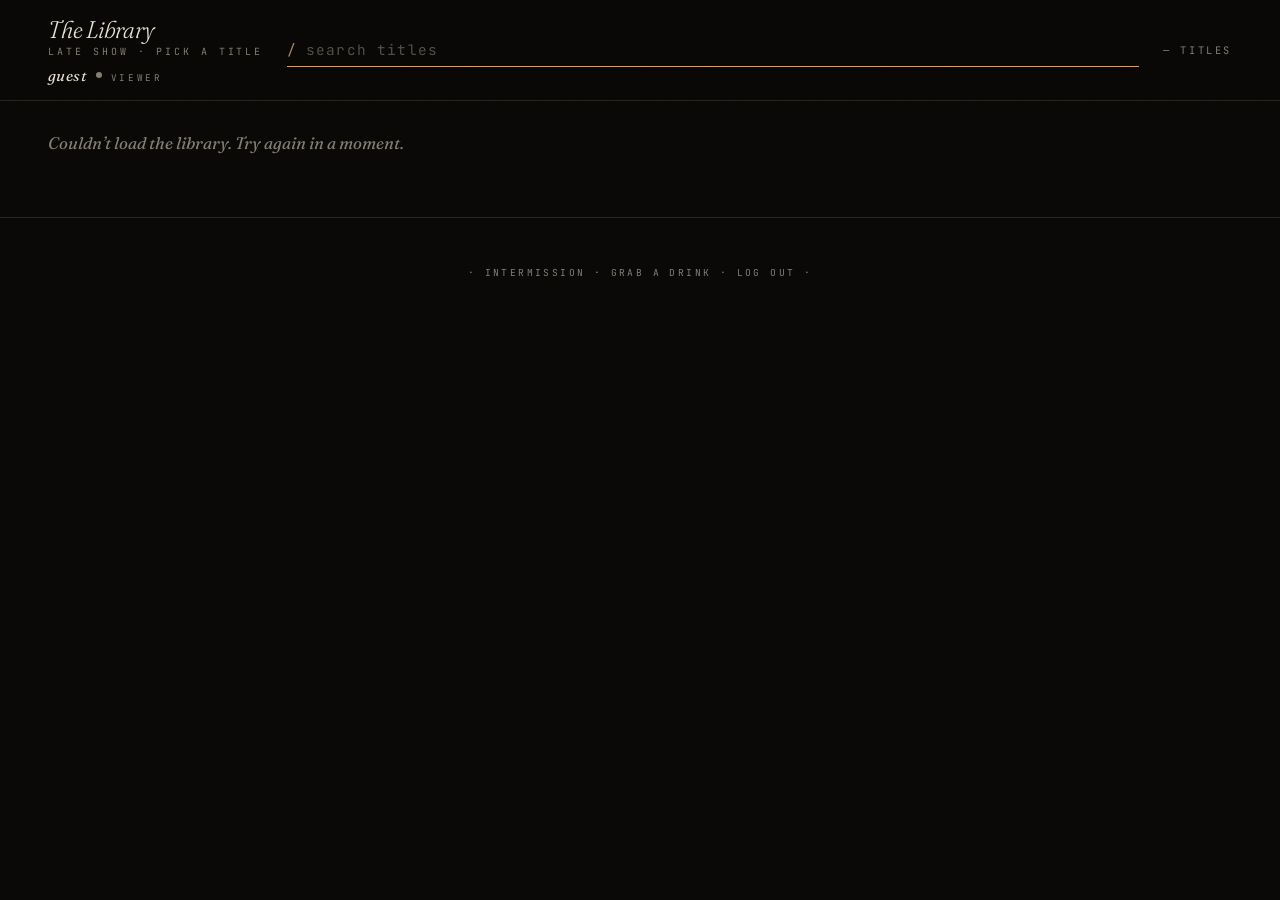
==== web/index.html @ 5fa208aa "library: identity strip — show 'name · role' in the header Renders a small line under the 'Late Show" ====
<!doctype html>
<html lang="en">
<head>
<meta charset="utf-8">
<meta name="viewport" content="width=device-width, initial-scale=1">
<title>The Library · Late Show</title>
<link rel="preconnect" href="https://fonts.googleapis.com">
<link rel="preconnect" href="https://fonts.gstatic.com" crossorigin>
<link href="https://fonts.googleapis.com/css2?family=Fraunces:ital,opsz,wght,SOFT@0,9..144,300..700,0..100;1,9..144,300..700,0..100&family=JetBrains+Mono:wght@300;400;500&display=swap" rel="stylesheet">
<style>
  :root {
    color-scheme: dark;
    --ink:        #0a0908;
    --ink-2:      #13110f;
    --paper:      #e8e2d4;
    --paper-mute: #8a8478;
    --rule:       #2a2620;
    --rule-hi:    #3a342c;
    --ember:      #d4a574;
    --ember-hi:   #f0c089;
    --serif: "Fraunces", "Times New Roman", Georgia, serif;
    --mono:  "JetBrains Mono", ui-monospace, "SF Mono", Menlo, monospace;
  }
  * { box-sizing: border-box; }
  html, body { margin: 0; background: var(--ink); color: var(--paper); }
  body { font-family: var(--serif); min-height: 100vh; }

  /* film grain */
  body::after {
    content: '';
    position: fixed; inset: 0; pointer-events: none; z-index: 1000;
    background-image: url("data:image/svg+xml;utf8,<svg xmlns='http://www.w3.org/2000/svg' width='240' height='240'><filter id='n'><feTurbulence type='fractalNoise' baseFrequency='0.9' numOctaves='2' stitchTiles='stitch'/><feColorMatrix values='0 0 0 0 0  0 0 0 0 0  0 0 0 0 0  0 0 0 0.5 0'/></filter><rect width='100%' height='100%' filter='url(%23n)'/></svg>");
    opacity: .18;
    mix-blend-mode: overlay;
  }

  header {
    position: sticky; top: 0; z-index: 50;
    background: rgba(10, 9, 8, .92);
    backdrop-filter: blur(8px);
    border-bottom: 1px solid var(--rule);
    padding: 1.1rem clamp(1.25rem, 4vw, 3rem);
    display: grid;
    grid-template-columns: auto 1fr auto;
    gap: 1.5rem;
    align-items: center;
  }
  .brand {
    display: flex; flex-direction: column; line-height: 1;
  }
  .brand .one {
    font-family: var(--serif);
    font-style: italic;
    font-weight: 300;
    font-size: 1.5rem;
    letter-spacing: -.01em;
    font-variation-settings: "opsz" 72, "SOFT" 50;
  }
  .brand .two {
    font-family: var(--mono);
    font-size: .62rem;
    letter-spacing: .3em;
    text-transform: uppercase;
    color: var(--paper-mute);
    margin-top: .35rem;
  }
  /* Identity strip under the brand: "name · ROLE". Role dot is ember
     for host, muted for viewer; name borrows the cinematic serif so
     it reads as the actual person, not a tag. */
  .brand .who {
    display: inline-flex;
    align-items: baseline;
    gap: .55rem;
    margin-top: .65rem;
    font-family: var(--mono);
    font-size: .58rem;
    letter-spacing: .28em;
    text-transform: uppercase;
    color: var(--paper-mute);
  }
  .brand .who .nm {
    font-family: var(--serif);
    font-style: italic;
    font-size: .95rem;
    letter-spacing: .03em;
    text-transform: none;
    color: var(--paper);
  }
  .brand .who .dot {
    width: 6px; height: 6px;
    border-radius: 50%;
    background: var(--paper-mute);
    display: inline-block;
    align-self: center;
  }
  .brand .who.host .dot { background: var(--ember); box-shadow: 0 0 8px rgba(212,165,116,.6); }
  .brand .who.host .role { color: var(--ember); }

  .search-wrap {
    display: flex;
    align-items: baseline;
    gap: .6rem;
    border-bottom: 1px solid var(--rule);
    padding: .4rem 0;
    transition: border-color .25s ease;
  }
  .search-wrap:focus-within { border-bottom-color: var(--ember); }
  .search-wrap::before {
    content: '/';
    font-family: var(--mono);
    color: var(--ember);
    font-size: .9rem;
    opacity: .85;
  }
  #search {
    flex: 1;
    background: transparent;
    border: 0;
    outline: 0;
    color: var(--paper);
    font-family: var(--mono);
    font-size: .9rem;
    letter-spacing: .04em;
    padding: 0;
    caret-color: var(--ember);
  }
  #search::placeholder {
    color: var(--paper-mute);
    text-transform: lowercase;
    letter-spacing: .08em;
    opacity: .6;
  }

  .count {
    font-family: var(--mono);
    font-size: .65rem;
    letter-spacing: .25em;
    text-transform: uppercase;
    color: var(--paper-mute);
    white-space: nowrap;
  }

  #status {
    padding: 2rem clamp(1.25rem, 4vw, 3rem);
    color: var(--paper-mute);
    font-style: italic;
    font-size: 1.05rem;
  }

  .letter-group {
    padding: 1.5rem clamp(1.25rem, 4vw, 3rem) 1rem;
    display: grid;
    grid-template-columns: 6rem 1fr;
    gap: clamp(1rem, 3vw, 2.5rem);
    align-items: start;
    border-top: 1px solid var(--rule);
  }
  .letter-group:first-of-type { border-top: 0; }

  .letter-mark {
    position: sticky;
    top: 6rem;
    align-self: start;
    display: flex;
    flex-direction: column;
    align-items: flex-end;
    gap: .4rem;
    padding-top: .35rem;
  }
  .letter-mark .glyph {
    font-family: var(--serif);
    font-style: italic;
    font-weight: 300;
    font-size: clamp(3.5rem, 8vw, 5.5rem);
    line-height: .85;
    color: var(--paper);
    font-variation-settings: "opsz" 144, "SOFT" 80;
  }
  .letter-mark .meta {
    font-family: var(--mono);
    font-size: .6rem;
    letter-spacing: .25em;
    text-transform: uppercase;
    color: var(--paper-mute);
  }

  ul.films {
    list-style: none;
    margin: 0;
    padding: 0;
    display: grid;
    grid-template-columns: repeat(auto-fill, minmax(280px, 1fr));
    gap: 0 2rem;
    border-top: 1px solid var(--rule);
  }
  ul.films li { border-bottom: 1px solid var(--rule); }

  ul.films button {
    width: 100%;
    text-align: left;
    background: transparent;
    border: 0;
    color: var(--paper);
    cursor: pointer;
    padding: 1rem .25rem 1rem 1rem;
    display: flex;
    align-items: baseline;
    justify-content: space-between;
    gap: 1rem;
    font-family: var(--serif);
    font-size: 1.02rem;
    font-weight: 400;
    line-height: 1.25;
    letter-spacing: .005em;
    position: relative;
    transition: color .2s ease, padding-left .25s cubic-bezier(.2,.7,.2,1);
  }
  ul.films button::before {
    content: '';
    position: absolute;
    left: 0; top: 1.15rem; bottom: 1.15rem;
    width: 2px;
    background: var(--ember);
    transform: scaleY(0);
    transform-origin: top;
    transition: transform .3s cubic-bezier(.2,.7,.2,1);
  }
  ul.films button:hover,
  ul.films button:focus-visible {
    color: var(--ember-hi);
    padding-left: 1.4rem;
    outline: none;
  }
  ul.films button:hover::before,
  ul.films button:focus-visible::before {
    transform: scaleY(1);
  }
  ul.films button:disabled {
    color: var(--paper-mute);
    cursor: progress;
    font-style: italic;
  }
  ul.films .title { flex: 1; }
  ul.films .year {
    font-family: var(--mono);
    font-size: .7rem;
    letter-spacing: .12em;
    color: var(--paper-mute);
    flex-shrink: 0;
    padding-top: .15rem;
  }

  .empty {
    padding: 3rem clamp(1.25rem, 4vw, 3rem);
    font-style: italic;
    color: var(--paper-mute);
    font-size: 1.1rem;
    text-align: center;
  }

  footer {
    padding: 3rem clamp(1.25rem, 4vw, 3rem) 4rem;
    color: var(--paper-mute);
    font-family: var(--mono);
    font-size: .6rem;
    letter-spacing: .25em;
    text-transform: uppercase;
    text-align: center;
    border-top: 1px solid var(--rule);
    margin-top: 2rem;
  }
  footer a { color: var(--paper-mute); text-decoration: none; transition: color .2s ease; }
  footer a:hover { color: var(--ember); }


  /* staggered reveal on initial paint */
  .letter-group {
    opacity: 0; transform: translateY(8px);
    animation: rise .7s cubic-bezier(.2,.7,.2,1) forwards;
  }
  @keyframes rise { to { opacity: 1; transform: none; } }

  /* Guest-mode banner shown to non-host viewers. The library still
     renders below it, but the click handlers no-op and we encourage
     the viewer to head to /watch and wait for the host. */
  #guest {
    display: none;
    padding: 1.5rem clamp(1.25rem, 4vw, 3rem) 0;
  }
  #guest.show { display: block; }
  #guest .card {
    border: 1px solid var(--rule);
    border-radius: 6px;
    padding: 1.4rem 1.6rem;
    background: rgba(212, 165, 116, .05);
    display: flex;
    align-items: center;
    gap: 1.5rem;
    flex-wrap: wrap;
  }
  #guest .label {
    font-family: var(--mono);
    font-size: .65rem;
    letter-spacing: .3em;
    text-transform: uppercase;
    color: var(--ember);
  }
  #guest .body {
    font-family: var(--serif);
    font-style: italic;
    font-weight: 300;
    font-size: 1.05rem;
    color: var(--paper);
    flex: 1;
    min-width: 12rem;
  }
  #guest a.join {
    font-family: var(--serif);
    font-style: italic;
    font-size: 1rem;
    color: var(--paper);
    text-decoration: none;
    border-bottom: 1px solid var(--ember);
    padding-bottom: 2px;
    transition: color .2s ease;
  }
  #guest a.join:hover { color: var(--ember-hi); }

  body.guest ul.films button { cursor: not-allowed; }
  body.guest ul.films button:hover {
    color: var(--paper-mute);
    padding-left: 1rem;
  }
  body.guest ul.films button:hover::before { transform: scaleY(0); }

  /* Resume / Start over modal — editorial-cinema palette, layered
     backdrop blur, ember-accented primary button. */
  #resume-overlay {
    position: fixed; inset: 0;
    display: flex; align-items: center; justify-content: center;
    background: rgba(5, 4, 3, .72);
    backdrop-filter: blur(6px);
    z-index: 100;
    opacity: 1;
    transition: opacity .25s ease;
  }
  #resume-overlay.hidden { opacity: 0; pointer-events: none; }
  #resume-card {
    background: var(--ink-2);
    border: 1px solid var(--rule);
    border-radius: 4px;
    padding: 2.2rem 2.4rem 1.6rem;
    max-width: 28rem;
    width: calc(100% - 2rem);
    text-align: center;
    box-shadow: 0 24px 80px rgba(0,0,0,.5);
    font-family: var(--sans, system-ui);
  }
  #resume-eyebrow {
    font-family: var(--mono, ui-monospace, monospace);
    font-size: .65rem;
    letter-spacing: .25em;
    text-transform: uppercase;
    color: var(--ember);
    margin-bottom: .9rem;
  }
  #resume-title {
    font-family: var(--serif, Georgia, serif);
    font-style: italic;
    font-weight: 300;
    font-size: clamp(1.3rem, 3vw, 1.7rem);
    color: var(--paper);
    margin-bottom: .4rem;
  }
  #resume-subtitle {
    font-size: .9rem;
    color: var(--paper-mute);
    margin-bottom: 1.6rem;
  }
  #resume-subtitle .movie-title { color: var(--paper); }
  #resume-subtitle .at-time     { color: var(--ember); font-variant-numeric: tabular-nums; }
  #resume-buttons {
    display: flex; gap: .75rem;
    justify-content: center;
    margin-bottom: 1rem;
  }
  #resume-buttons button {
    font-family: inherit;
    font-size: .85rem;
    padding: .65rem 1.4rem;
    border-radius: 3px;
    border: 1px solid var(--rule-hi);
    background: transparent;
    color: var(--paper);
    cursor: pointer;
    transition: background .2s ease, border-color .2s ease, color .2s ease;
  }
  #resume-buttons button:hover {
    background: rgba(212, 165, 116, .08);
    border-color: var(--ember);
  }
  #resume-buttons .primary {
    background: var(--ember);
    color: var(--ink-2);
    border-color: var(--ember);
    font-weight: 500;
  }
  #resume-buttons .primary:hover {
    background: var(--ember-hi);
    border-color: var(--ember-hi);
  }
  #resume-cancel {
    font-family: var(--mono, ui-monospace, monospace);
    font-size: .65rem;
    letter-spacing: .2em;
    text-transform: uppercase;
    background: none;
    border: none;
    color: var(--paper-mute);
    cursor: pointer;
    padding: .35rem .8rem;
  }
  #resume-cancel:hover { color: var(--paper); }
</style>
</head>
<body>
<header>
  <div class="brand">
    <span class="one">The Library</span>
    <span class="two">Late Show · Pick a Title</span>
    <span class="who" id="who" hidden></span>
  </div>
  <label class="search-wrap">
    <input id="search" type="search" placeholder="search titles" autofocus autocomplete="off" spellcheck="false">
  </label>
  <span id="count" class="count">— titles</span>
</header>

<div id="guest">
  <div class="card">
    <span class="label">Guest</span>
    <span class="body">
      Only the host can pick what we watch.
      Stay here and you'll see the library, but join the room to be
      ready when the movie starts.
    </span>
    <a class="join" href="/watch">take your seat →</a>
  </div>
</div>
<div id="status">Loading the library…</div>
<div id="groups"></div>
<footer>· intermission · grab a drink · <a href="/logout">log out</a> ·</footer>

<!-- Resume / Start over dialog. Hidden by default; opened when the
     user clicks a movie that's already the active session and has a
     non-trivial position to resume from. -->
<div id="resume-overlay" class="hidden" role="dialog" aria-modal="true" aria-labelledby="resume-title">
  <div id="resume-card">
    <div id="resume-eyebrow">already in progress</div>
    <div id="resume-title">Pick up where you left off?</div>
    <div id="resume-subtitle"></div>
    <div id="resume-buttons">
      <button id="resume-go"     class="primary">Resume</button>
      <button id="resume-restart">Start over</button>
    </div>
    <button id="resume-cancel" aria-label="Close">cancel</button>
  </div>
</div>

<script>
// When the user navigates back from /watch via the browser's back
// button, Chrome / Safari restore this page from the bfcache with the
// previously-clicked movie button still stuck in its disabled
// "cueing the projector…" state. Forcing a reload on a persisted
// pageshow rebuilds the DOM from a clean fetch so buttons reset.
window.addEventListener('pageshow', (e) => {
  if (e.persisted) location.reload();
});

const statusEl = document.getElementById('status');
const groupsEl = document.getElementById('groups');
const searchEl = document.getElementById('search');
const countEl  = document.getElementById('count');

let allMovies = [];

// "The Matrix" → "Matrix" so it groups under M, not T.
function sortKey(title) {
  return title.replace(/^(the|a|an)\s+/i, '').toLocaleLowerCase();
}
function bucketFor(title) {
  const c = sortKey(title).charAt(0).toUpperCase();
  return /[A-Z]/.test(c) ? c : '#';
}

function escapeHTML(s) {
  return s.replace(/[&<>"']/g, c => ({
    '&':'&amp;','<':'&lt;','>':'&gt;','"':'&quot;',"'":'&#39;',
  })[c]);
}

let isHost = true; // optimistic until /api/whoami answers

// Time formatter used in the resume modal subtitle. Hours-aware but
// drops the leading 0:00:0X for sub-hour positions to match the
// scrub-bar formatting on /watch.
function fmtTime(sec) {
  sec = Math.max(0, Math.floor(sec));
  const h = Math.floor(sec / 3600);
  const m = Math.floor((sec % 3600) / 60);
  const s = sec % 60;
  const pad = n => String(n).padStart(2, '0');
  return h > 0 ? h + ':' + pad(m) + ':' + pad(s) : m + ':' + pad(s);
}

// Send a load command and navigate to /watch on success. Shared by
// both the direct-click path and the "Start over" branch of the
// resume modal. `b` is the originating button so we can flash a retry
// state if /control errors out.
async function sendLoad(b, m, opts) {
  b.disabled = true;
  b.querySelector('.title').textContent = 'cueing the projector…';
  try {
    const body = { action: 'load', ratingKey: m.ratingKey };
    if (opts && opts.restart) body.restart = true;
    const r = await fetch('/control', {
      method: 'POST',
      headers: {'Content-Type': 'application/json'},
      body: JSON.stringify(body),
    });
    if (!r.ok) throw new Error(await r.text());
    location.href = '/watch';
  } catch (e) {
    b.disabled = false;
    b.querySelector('.title').textContent = m.title + ' · retry';
    console.error(e);
  }
}

// Resume / Start over modal wiring. Reused across all film buttons —
// we just stash the originating button + movie on the modal element
// and read them back when one of the actions fires.
const resumeOverlay   = document.getElementById('resume-overlay');
const resumeSubtitle  = document.getElementById('resume-subtitle');
const resumeGoBtn     = document.getElementById('resume-go');
const resumeRestartBtn = document.getElementById('resume-restart');
const resumeCancelBtn = document.getElementById('resume-cancel');
let resumeCtx = null; // { button, movie, positionSec }

function openResumeModal(ctx) {
  resumeCtx = ctx;
  resumeSubtitle.innerHTML =
    '<span class="movie-title">' + escapeHTML(ctx.movie.title) + '</span>' +
    ' paused at <span class="at-time">' + fmtTime(ctx.positionSec) + '</span>';
  resumeOverlay.classList.remove('hidden');
  // Defer focus so the click that opened the modal doesn't immediately
  // trigger Resume via the synthetic activation on the focused button.
  setTimeout(() => resumeGoBtn.focus(), 0);
}
function closeResumeModal() {
  resumeOverlay.classList.add('hidden');
  resumeCtx = null;
}
resumeGoBtn.onclick = () => {
  if (!resumeCtx) return;
  // No /control needed — the session is already alive. Just hop to
  // /watch and the player picks up the host's position over SSE.
  location.href = '/watch';
};
resumeRestartBtn.onclick = () => {
  if (!resumeCtx) return;
  const { button, movie } = resumeCtx;
  closeResumeModal();
  sendLoad(button, movie, { restart: true });
};
resumeCancelBtn.onclick = () => {
  if (resumeCtx && resumeCtx.button) {
    resumeCtx.button.disabled = false;
    resumeCtx.button.querySelector('.title').textContent = resumeCtx.movie.title;
  }
  closeResumeModal();
};
window.addEventListener('keydown', (e) => {
  if (e.key === 'Escape' && !resumeOverlay.classList.contains('hidden')) {
    resumeCancelBtn.click();
  }
});

function makeButton(m) {
  const b = document.createElement('button');
  b.type = 'button';
  b.innerHTML =
    '<span class="title">' + escapeHTML(m.title) + '</span>' +
    (m.year ? '<span class="year">' + m.year + '</span>' : '');
  b.onclick = async () => {
    if (!isHost) return; // viewer: no-op
    // Probe current state first so we can offer Resume/Start-over
    // when the user clicks a movie that's already loaded. Probe
    // failure is non-fatal — fall through to a normal load.
    try {
      const r = await fetch('/api/state', { cache: 'no-store' });
      if (r.ok) {
        const st = await r.json();
        if (st.ratingKey === m.ratingKey && st.positionSec > 1) {
          openResumeModal({ button: b, movie: m, positionSec: st.positionSec });
          return;
        }
      }
    } catch (_) { /* ignore — proceed with normal load */ }
    sendLoad(b, m);
  };
  return b;
}

function render(movies) {
  groupsEl.innerHTML = '';
  if (movies.length === 0) {
    groupsEl.innerHTML = '<div class="empty">Nothing matches that search.</div>';
    return;
  }

  const byLetter = new Map();
  for (const m of movies) {
    const k = bucketFor(m.title);
    if (!byLetter.has(k)) byLetter.set(k, []);
    byLetter.get(k).push(m);
  }

  const letters = [...byLetter.keys()].sort((a, b) => {
    if (a === '#') return 1;
    if (b === '#') return -1;
    return a.localeCompare(b);
  });

  letters.forEach((letter, idx) => {
    const films = byLetter.get(letter);
    const section = document.createElement('section');
    section.className = 'letter-group';
    section.style.animationDelay = Math.min(idx * 40, 600) + 'ms';

    const mark = document.createElement('div');
    mark.className = 'letter-mark';
    mark.innerHTML =
      '<span class="glyph">' + letter + '</span>' +
      '<span class="meta">' + films.length + ' title' + (films.length === 1 ? '' : 's') + '</span>';
    section.appendChild(mark);

    const ul = document.createElement('ul');
    ul.className = 'films';
    for (const m of films) {
      const li = document.createElement('li');
      li.appendChild(makeButton(m));
      ul.appendChild(li);
    }
    section.appendChild(ul);
    groupsEl.appendChild(section);
  });
}

function applyFilter() {
  const t0 = performance.now();
  const q = searchEl.value.trim().toLocaleLowerCase();
  const list = q
    ? allMovies.filter(m => m.title.toLocaleLowerCase().includes(q))
    : allMovies;
  render(list);
  countEl.textContent = list.length + ' / ' + allMovies.length + ' titles';
  console.log('search filter+render:', (performance.now() - t0).toFixed(1), 'ms',
              '·', list.length, 'of', allMovies.length);
}

async function load() {
  try {
    const r = await fetch('/api/movies');
    if (!r.ok) throw new Error(await r.text());
    allMovies = await r.json();
    allMovies.sort((a, b) => sortKey(a.title).localeCompare(sortKey(b.title)));
    statusEl.remove();
    countEl.textContent = allMovies.length + ' titles';
    render(allMovies);
  } catch (e) {
    statusEl.textContent = 'Couldn’t load the library. Try again in a moment.';
    console.error(e);
  }
}

// Pull the display name from the wp_name cookie set at login. JS-
// readable on purpose so the library can render "you" alongside the
// role chip without a round-trip.
function readNameCookie() {
  const match = document.cookie.match(/(?:^|;\s*)wp_name=([^;]+)/);
  if (!match) return '';
  try { return decodeURIComponent(match[1]); } catch { return match[1]; }
}

function renderWho(role) {
  const el = document.getElementById('who');
  const name = readNameCookie() || 'guest';
  el.classList.toggle('host', role === 'host');
  el.innerHTML =
    '<span class="nm">' + name.replace(/[&<>]/g, c => ({'&':'&amp;','<':'&lt;','>':'&gt;'}[c])) + '</span>' +
    '<span class="dot"></span>' +
    '<span class="role">' + role + '</span>';
  el.hidden = false;
}

async function loadWhoami() {
  try {
    const r = await fetch('/api/whoami');
    if (!r.ok) { renderWho('viewer'); return; }
    const d = await r.json();
    isHost = d.role === 'host';
    renderWho(d.role);
    if (!isHost) {
      document.body.classList.add('guest');
      document.getElementById('guest').classList.add('show');
    }
  } catch (_) { renderWho('viewer'); }
}

searchEl.addEventListener('input', applyFilter);
loadWhoami();
load();
</script>
</body>
</html>
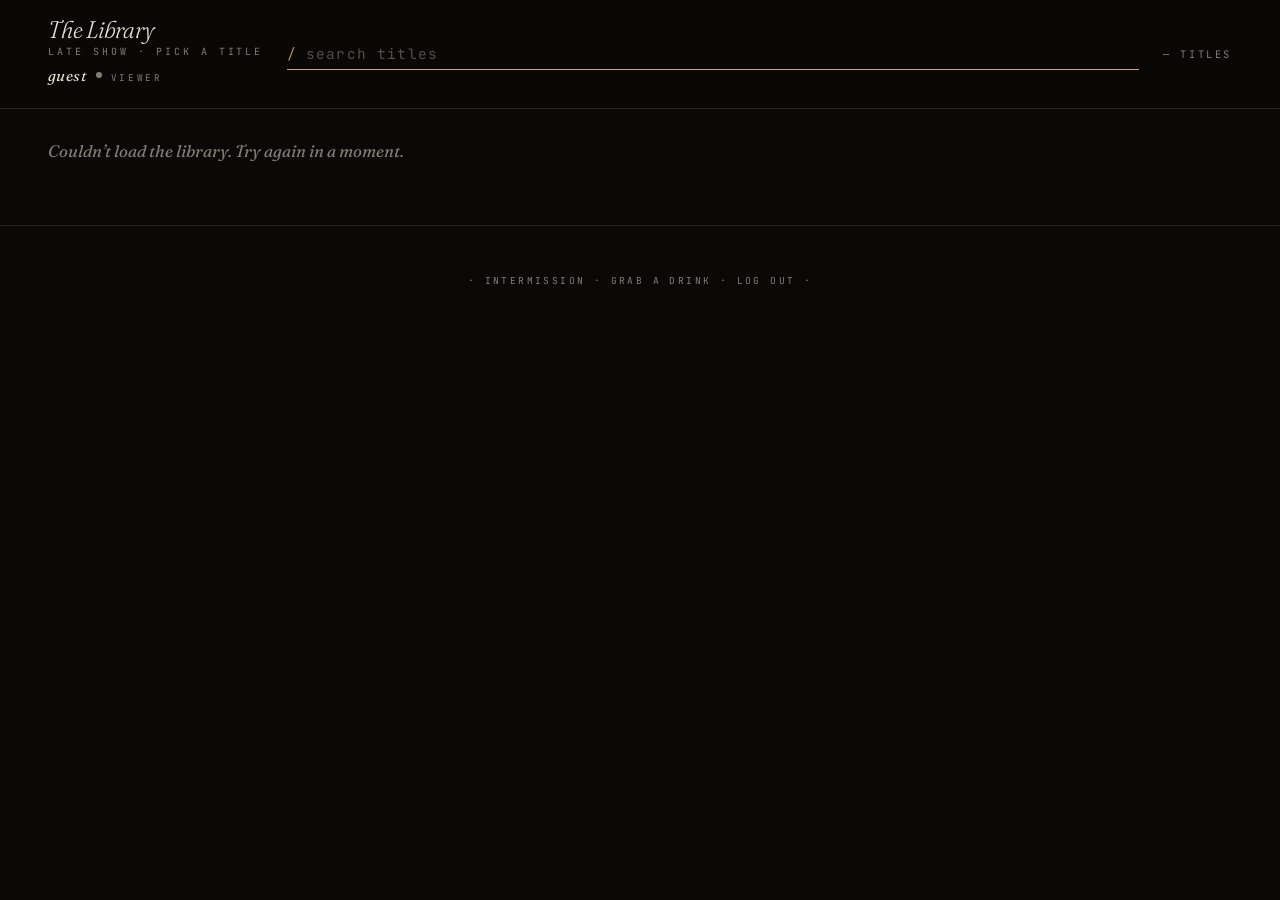
==== commit f12830d7: "library: live 'who's in the room' chip via SSE Opens an EventSource against /events on library load " ====
--- a/web/index.html
+++ b/web/index.html
@@ -96,6 +96,53 @@
   .brand .who.host .dot { background: var(--ember); box-shadow: 0 0 8px rgba(212,165,116,.6); }
   .brand .who.host .role { color: var(--ember); }
 
+  /* "Who's in the room" chip — count visible, full roster on hover.
+     Sits below the identity line so the brand grows downward, not
+     across, on narrow screens. */
+  .brand .here {
+    position: relative;
+    display: inline-flex;
+    align-items: baseline;
+    gap: .55rem;
+    margin-top: .45rem;
+    font-family: var(--mono);
+    font-size: .58rem;
+    letter-spacing: .28em;
+    text-transform: uppercase;
+    color: var(--paper-mute);
+    cursor: default;
+  }
+  .brand .here .here-label { color: var(--paper); }
+  .brand .here .here-roster {
+    position: absolute;
+    top: calc(100% + 8px);
+    left: 0;
+    min-width: 11rem;
+    background: var(--ink-2);
+    border: 1px solid var(--rule);
+    border-radius: 3px;
+    padding: .6rem .8rem;
+    box-shadow: 0 10px 30px rgba(0,0,0,.5);
+    display: none;
+    z-index: 80;
+    text-align: left;
+    letter-spacing: .12em;
+  }
+  .brand .here:hover .here-roster,
+  .brand .here:focus-within .here-roster { display: block; }
+  .brand .here .here-roster .row {
+    display: flex; align-items: baseline; gap: .5rem;
+    padding: .15rem 0;
+  }
+  .brand .here .here-roster .nm {
+    font-family: var(--serif); font-style: italic; font-size: .85rem;
+    letter-spacing: .03em; text-transform: none; color: var(--paper);
+  }
+  .brand .here .here-roster .role {
+    font-size: .55rem; letter-spacing: .2em; color: var(--paper-mute);
+  }
+  .brand .here .here-roster .row.host .role { color: var(--ember); }
+
   .search-wrap {
     display: flex;
     align-items: baseline;
@@ -429,6 +476,10 @@
     <span class="one">The Library</span>
     <span class="two">Late Show · Pick a Title</span>
     <span class="who" id="who" hidden></span>
+    <span class="here" id="here" hidden>
+      <span class="here-label"></span>
+      <span class="here-roster" role="tooltip"></span>
+    </span>
   </div>
   <label class="search-wrap">
     <input id="search" type="search" placeholder="search titles" autofocus autocomplete="off" spellcheck="false">
@@ -721,6 +772,37 @@
 searchEl.addEventListener('input', applyFilter);
 loadWhoami();
 load();
+
+// Live "who's here" chip. Opens the same SSE stream the player uses
+// so the library shows the room's real-time roster — the user
+// browsing the library counts as connected too, so the host can see
+// "3 in the room" before picking a movie. Closed on pagehide so a
+// bfcache stash doesn't leak an extra phantom viewer for ~1 minute.
+const hereEl       = document.getElementById('here');
+const hereLabelEl  = hereEl.querySelector('.here-label');
+const hereRosterEl = hereEl.querySelector('.here-roster');
+function renderHere(viewers) {
+  if (!Array.isArray(viewers) || viewers.length === 0) {
+    hereEl.hidden = true;
+    return;
+  }
+  hereEl.hidden = false;
+  hereLabelEl.textContent = viewers.length + ' in the room';
+  hereRosterEl.innerHTML = viewers.map(v =>
+    '<div class="row' + (v.host ? ' host' : '') + '">' +
+      '<span class="nm">' + escapeHTML(v.name || 'guest') + '</span>' +
+      '<span class="role">' + (v.host ? 'host' : 'viewer') + '</span>' +
+    '</div>'
+  ).join('');
+}
+const lobbyEs = new EventSource('/events');
+lobbyEs.onmessage = (e) => {
+  try {
+    const s = JSON.parse(e.data);
+    if (s && s.viewers) renderHere(s.viewers);
+  } catch (_) {}
+};
+window.addEventListener('pagehide', () => { try { lobbyEs.close(); } catch {} });
 </script>
 </body>
 </html>
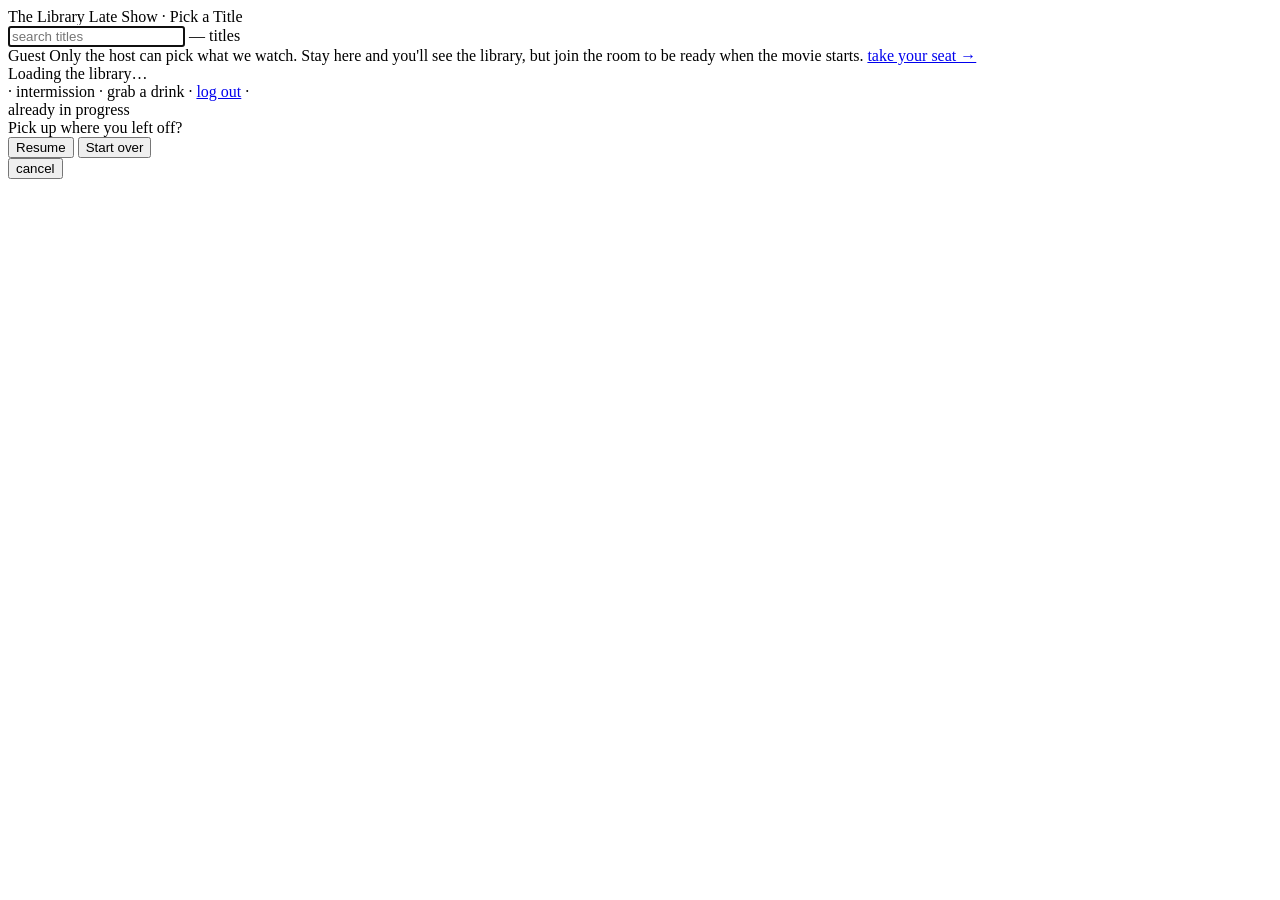
==== commit 12666b08: "audit: project-wide correctness, perf, and code-reduction sweep + /mockups gallery Correctness: - se" ====
--- a/web/index.html
+++ b/web/index.html
@@ -7,468 +7,7 @@
 <link rel="preconnect" href="https://fonts.googleapis.com">
 <link rel="preconnect" href="https://fonts.gstatic.com" crossorigin>
 <link href="https://fonts.googleapis.com/css2?family=Fraunces:ital,opsz,wght,SOFT@0,9..144,300..700,0..100;1,9..144,300..700,0..100&family=JetBrains+Mono:wght@300;400;500&display=swap" rel="stylesheet">
-<style>
-  :root {
-    color-scheme: dark;
-    --ink:        #0a0908;
-    --ink-2:      #13110f;
-    --paper:      #e8e2d4;
-    --paper-mute: #8a8478;
-    --rule:       #2a2620;
-    --rule-hi:    #3a342c;
-    --ember:      #d4a574;
-    --ember-hi:   #f0c089;
-    --serif: "Fraunces", "Times New Roman", Georgia, serif;
-    --mono:  "JetBrains Mono", ui-monospace, "SF Mono", Menlo, monospace;
-  }
-  * { box-sizing: border-box; }
-  html, body { margin: 0; background: var(--ink); color: var(--paper); }
-  body { font-family: var(--serif); min-height: 100vh; }
-
-  /* film grain */
-  body::after {
-    content: '';
-    position: fixed; inset: 0; pointer-events: none; z-index: 1000;
-    background-image: url("data:image/svg+xml;utf8,<svg xmlns='http://www.w3.org/2000/svg' width='240' height='240'><filter id='n'><feTurbulence type='fractalNoise' baseFrequency='0.9' numOctaves='2' stitchTiles='stitch'/><feColorMatrix values='0 0 0 0 0  0 0 0 0 0  0 0 0 0 0  0 0 0 0.5 0'/></filter><rect width='100%' height='100%' filter='url(%23n)'/></svg>");
-    opacity: .18;
-    mix-blend-mode: overlay;
-  }
-
-  header {
-    position: sticky; top: 0; z-index: 50;
-    background: rgba(10, 9, 8, .92);
-    backdrop-filter: blur(8px);
-    border-bottom: 1px solid var(--rule);
-    padding: 1.1rem clamp(1.25rem, 4vw, 3rem);
-    display: grid;
-    grid-template-columns: auto 1fr auto;
-    gap: 1.5rem;
-    align-items: center;
-  }
-  .brand {
-    display: flex; flex-direction: column; line-height: 1;
-  }
-  .brand .one {
-    font-family: var(--serif);
-    font-style: italic;
-    font-weight: 300;
-    font-size: 1.5rem;
-    letter-spacing: -.01em;
-    font-variation-settings: "opsz" 72, "SOFT" 50;
-  }
-  .brand .two {
-    font-family: var(--mono);
-    font-size: .62rem;
-    letter-spacing: .3em;
-    text-transform: uppercase;
-    color: var(--paper-mute);
-    margin-top: .35rem;
-  }
-  /* Identity strip under the brand: "name · ROLE". Role dot is ember
-     for host, muted for viewer; name borrows the cinematic serif so
-     it reads as the actual person, not a tag. */
-  .brand .who {
-    display: inline-flex;
-    align-items: baseline;
-    gap: .55rem;
-    margin-top: .65rem;
-    font-family: var(--mono);
-    font-size: .58rem;
-    letter-spacing: .28em;
-    text-transform: uppercase;
-    color: var(--paper-mute);
-  }
-  .brand .who .nm {
-    font-family: var(--serif);
-    font-style: italic;
-    font-size: .95rem;
-    letter-spacing: .03em;
-    text-transform: none;
-    color: var(--paper);
-  }
-  .brand .who .dot {
-    width: 6px; height: 6px;
-    border-radius: 50%;
-    background: var(--paper-mute);
-    display: inline-block;
-    align-self: center;
-  }
-  .brand .who.host .dot { background: var(--ember); box-shadow: 0 0 8px rgba(212,165,116,.6); }
-  .brand .who.host .role { color: var(--ember); }
-
-  /* "Who's in the room" chip — count visible, full roster on hover.
-     Sits below the identity line so the brand grows downward, not
-     across, on narrow screens. */
-  .brand .here {
-    position: relative;
-    display: inline-flex;
-    align-items: baseline;
-    gap: .55rem;
-    margin-top: .45rem;
-    font-family: var(--mono);
-    font-size: .58rem;
-    letter-spacing: .28em;
-    text-transform: uppercase;
-    color: var(--paper-mute);
-    cursor: default;
-  }
-  .brand .here .here-label { color: var(--paper); }
-  .brand .here .here-roster {
-    position: absolute;
-    top: calc(100% + 8px);
-    left: 0;
-    min-width: 11rem;
-    background: var(--ink-2);
-    border: 1px solid var(--rule);
-    border-radius: 3px;
-    padding: .6rem .8rem;
-    box-shadow: 0 10px 30px rgba(0,0,0,.5);
-    display: none;
-    z-index: 80;
-    text-align: left;
-    letter-spacing: .12em;
-  }
-  .brand .here:hover .here-roster,
-  .brand .here:focus-within .here-roster { display: block; }
-  .brand .here .here-roster .row {
-    display: flex; align-items: baseline; gap: .5rem;
-    padding: .15rem 0;
-  }
-  .brand .here .here-roster .nm {
-    font-family: var(--serif); font-style: italic; font-size: .85rem;
-    letter-spacing: .03em; text-transform: none; color: var(--paper);
-  }
-  .brand .here .here-roster .role {
-    font-size: .55rem; letter-spacing: .2em; color: var(--paper-mute);
-  }
-  .brand .here .here-roster .row.host .role { color: var(--ember); }
-
-  .search-wrap {
-    display: flex;
-    align-items: baseline;
-    gap: .6rem;
-    border-bottom: 1px solid var(--rule);
-    padding: .4rem 0;
-    transition: border-color .25s ease;
-  }
-  .search-wrap:focus-within { border-bottom-color: var(--ember); }
-  .search-wrap::before {
-    content: '/';
-    font-family: var(--mono);
-    color: var(--ember);
-    font-size: .9rem;
-    opacity: .85;
-  }
-  #search {
-    flex: 1;
-    background: transparent;
-    border: 0;
-    outline: 0;
-    color: var(--paper);
-    font-family: var(--mono);
-    font-size: .9rem;
-    letter-spacing: .04em;
-    padding: 0;
-    caret-color: var(--ember);
-  }
-  #search::placeholder {
-    color: var(--paper-mute);
-    text-transform: lowercase;
-    letter-spacing: .08em;
-    opacity: .6;
-  }
-
-  .count {
-    font-family: var(--mono);
-    font-size: .65rem;
-    letter-spacing: .25em;
-    text-transform: uppercase;
-    color: var(--paper-mute);
-    white-space: nowrap;
-  }
-
-  #status {
-    padding: 2rem clamp(1.25rem, 4vw, 3rem);
-    color: var(--paper-mute);
-    font-style: italic;
-    font-size: 1.05rem;
-  }
-
-  .letter-group {
-    padding: 1.5rem clamp(1.25rem, 4vw, 3rem) 1rem;
-    display: grid;
-    grid-template-columns: 6rem 1fr;
-    gap: clamp(1rem, 3vw, 2.5rem);
-    align-items: start;
-    border-top: 1px solid var(--rule);
-  }
-  .letter-group:first-of-type { border-top: 0; }
-
-  .letter-mark {
-    position: sticky;
-    top: 6rem;
-    align-self: start;
-    display: flex;
-    flex-direction: column;
-    align-items: flex-end;
-    gap: .4rem;
-    padding-top: .35rem;
-  }
-  .letter-mark .glyph {
-    font-family: var(--serif);
-    font-style: italic;
-    font-weight: 300;
-    font-size: clamp(3.5rem, 8vw, 5.5rem);
-    line-height: .85;
-    color: var(--paper);
-    font-variation-settings: "opsz" 144, "SOFT" 80;
-  }
-  .letter-mark .meta {
-    font-family: var(--mono);
-    font-size: .6rem;
-    letter-spacing: .25em;
-    text-transform: uppercase;
-    color: var(--paper-mute);
-  }
-
-  ul.films {
-    list-style: none;
-    margin: 0;
-    padding: 0;
-    display: grid;
-    grid-template-columns: repeat(auto-fill, minmax(280px, 1fr));
-    gap: 0 2rem;
-    border-top: 1px solid var(--rule);
-  }
-  ul.films li { border-bottom: 1px solid var(--rule); }
-
-  ul.films button {
-    width: 100%;
-    text-align: left;
-    background: transparent;
-    border: 0;
-    color: var(--paper);
-    cursor: pointer;
-    padding: 1rem .25rem 1rem 1rem;
-    display: flex;
-    align-items: baseline;
-    justify-content: space-between;
-    gap: 1rem;
-    font-family: var(--serif);
-    font-size: 1.02rem;
-    font-weight: 400;
-    line-height: 1.25;
-    letter-spacing: .005em;
-    position: relative;
-    transition: color .2s ease, padding-left .25s cubic-bezier(.2,.7,.2,1);
-  }
-  ul.films button::before {
-    content: '';
-    position: absolute;
-    left: 0; top: 1.15rem; bottom: 1.15rem;
-    width: 2px;
-    background: var(--ember);
-    transform: scaleY(0);
-    transform-origin: top;
-    transition: transform .3s cubic-bezier(.2,.7,.2,1);
-  }
-  ul.films button:hover,
-  ul.films button:focus-visible {
-    color: var(--ember-hi);
-    padding-left: 1.4rem;
-    outline: none;
-  }
-  ul.films button:hover::before,
-  ul.films button:focus-visible::before {
-    transform: scaleY(1);
-  }
-  ul.films button:disabled {
-    color: var(--paper-mute);
-    cursor: progress;
-    font-style: italic;
-  }
-  ul.films .title { flex: 1; }
-  ul.films .year {
-    font-family: var(--mono);
-    font-size: .7rem;
-    letter-spacing: .12em;
-    color: var(--paper-mute);
-    flex-shrink: 0;
-    padding-top: .15rem;
-  }
-
-  .empty {
-    padding: 3rem clamp(1.25rem, 4vw, 3rem);
-    font-style: italic;
-    color: var(--paper-mute);
-    font-size: 1.1rem;
-    text-align: center;
-  }
-
-  footer {
-    padding: 3rem clamp(1.25rem, 4vw, 3rem) 4rem;
-    color: var(--paper-mute);
-    font-family: var(--mono);
-    font-size: .6rem;
-    letter-spacing: .25em;
-    text-transform: uppercase;
-    text-align: center;
-    border-top: 1px solid var(--rule);
-    margin-top: 2rem;
-  }
-  footer a { color: var(--paper-mute); text-decoration: none; transition: color .2s ease; }
-  footer a:hover { color: var(--ember); }
-
-
-  /* staggered reveal on initial paint */
-  .letter-group {
-    opacity: 0; transform: translateY(8px);
-    animation: rise .7s cubic-bezier(.2,.7,.2,1) forwards;
-  }
-  @keyframes rise { to { opacity: 1; transform: none; } }
-
-  /* Guest-mode banner shown to non-host viewers. The library still
-     renders below it, but the click handlers no-op and we encourage
-     the viewer to head to /watch and wait for the host. */
-  #guest {
-    display: none;
-    padding: 1.5rem clamp(1.25rem, 4vw, 3rem) 0;
-  }
-  #guest.show { display: block; }
-  #guest .card {
-    border: 1px solid var(--rule);
-    border-radius: 6px;
-    padding: 1.4rem 1.6rem;
-    background: rgba(212, 165, 116, .05);
-    display: flex;
-    align-items: center;
-    gap: 1.5rem;
-    flex-wrap: wrap;
-  }
-  #guest .label {
-    font-family: var(--mono);
-    font-size: .65rem;
-    letter-spacing: .3em;
-    text-transform: uppercase;
-    color: var(--ember);
-  }
-  #guest .body {
-    font-family: var(--serif);
-    font-style: italic;
-    font-weight: 300;
-    font-size: 1.05rem;
-    color: var(--paper);
-    flex: 1;
-    min-width: 12rem;
-  }
-  #guest a.join {
-    font-family: var(--serif);
-    font-style: italic;
-    font-size: 1rem;
-    color: var(--paper);
-    text-decoration: none;
-    border-bottom: 1px solid var(--ember);
-    padding-bottom: 2px;
-    transition: color .2s ease;
-  }
-  #guest a.join:hover { color: var(--ember-hi); }
-
-  body.guest ul.films button { cursor: not-allowed; }
-  body.guest ul.films button:hover {
-    color: var(--paper-mute);
-    padding-left: 1rem;
-  }
-  body.guest ul.films button:hover::before { transform: scaleY(0); }
-
-  /* Resume / Start over modal — editorial-cinema palette, layered
-     backdrop blur, ember-accented primary button. */
-  #resume-overlay {
-    position: fixed; inset: 0;
-    display: flex; align-items: center; justify-content: center;
-    background: rgba(5, 4, 3, .72);
-    backdrop-filter: blur(6px);
-    z-index: 100;
-    opacity: 1;
-    transition: opacity .25s ease;
-  }
-  #resume-overlay.hidden { opacity: 0; pointer-events: none; }
-  #resume-card {
-    background: var(--ink-2);
-    border: 1px solid var(--rule);
-    border-radius: 4px;
-    padding: 2.2rem 2.4rem 1.6rem;
-    max-width: 28rem;
-    width: calc(100% - 2rem);
-    text-align: center;
-    box-shadow: 0 24px 80px rgba(0,0,0,.5);
-    font-family: var(--sans, system-ui);
-  }
-  #resume-eyebrow {
-    font-family: var(--mono, ui-monospace, monospace);
-    font-size: .65rem;
-    letter-spacing: .25em;
-    text-transform: uppercase;
-    color: var(--ember);
-    margin-bottom: .9rem;
-  }
-  #resume-title {
-    font-family: var(--serif, Georgia, serif);
-    font-style: italic;
-    font-weight: 300;
-    font-size: clamp(1.3rem, 3vw, 1.7rem);
-    color: var(--paper);
-    margin-bottom: .4rem;
-  }
-  #resume-subtitle {
-    font-size: .9rem;
-    color: var(--paper-mute);
-    margin-bottom: 1.6rem;
-  }
-  #resume-subtitle .movie-title { color: var(--paper); }
-  #resume-subtitle .at-time     { color: var(--ember); font-variant-numeric: tabular-nums; }
-  #resume-buttons {
-    display: flex; gap: .75rem;
-    justify-content: center;
-    margin-bottom: 1rem;
-  }
-  #resume-buttons button {
-    font-family: inherit;
-    font-size: .85rem;
-    padding: .65rem 1.4rem;
-    border-radius: 3px;
-    border: 1px solid var(--rule-hi);
-    background: transparent;
-    color: var(--paper);
-    cursor: pointer;
-    transition: background .2s ease, border-color .2s ease, color .2s ease;
-  }
-  #resume-buttons button:hover {
-    background: rgba(212, 165, 116, .08);
-    border-color: var(--ember);
-  }
-  #resume-buttons .primary {
-    background: var(--ember);
-    color: var(--ink-2);
-    border-color: var(--ember);
-    font-weight: 500;
-  }
-  #resume-buttons .primary:hover {
-    background: var(--ember-hi);
-    border-color: var(--ember-hi);
-  }
-  #resume-cancel {
-    font-family: var(--mono, ui-monospace, monospace);
-    font-size: .65rem;
-    letter-spacing: .2em;
-    text-transform: uppercase;
-    background: none;
-    border: none;
-    color: var(--paper-mute);
-    cursor: pointer;
-    padding: .35rem .8rem;
-  }
-  #resume-cancel:hover { color: var(--paper); }
-</style>
+<link rel="stylesheet" href="/static/index.css">
 </head>
 <body>
 <header>
@@ -518,291 +57,7 @@
   </div>
 </div>
 
-<script>
-// When the user navigates back from /watch via the browser's back
-// button, Chrome / Safari restore this page from the bfcache with the
-// previously-clicked movie button still stuck in its disabled
-// "cueing the projector…" state. Forcing a reload on a persisted
-// pageshow rebuilds the DOM from a clean fetch so buttons reset.
-window.addEventListener('pageshow', (e) => {
-  if (e.persisted) location.reload();
-});
-
-const statusEl = document.getElementById('status');
-const groupsEl = document.getElementById('groups');
-const searchEl = document.getElementById('search');
-const countEl  = document.getElementById('count');
-
-let allMovies = [];
-
-// "The Matrix" → "Matrix" so it groups under M, not T.
-function sortKey(title) {
-  return title.replace(/^(the|a|an)\s+/i, '').toLocaleLowerCase();
-}
-function bucketFor(title) {
-  const c = sortKey(title).charAt(0).toUpperCase();
-  return /[A-Z]/.test(c) ? c : '#';
-}
-
-function escapeHTML(s) {
-  return s.replace(/[&<>"']/g, c => ({
-    '&':'&amp;','<':'&lt;','>':'&gt;','"':'&quot;',"'":'&#39;',
-  })[c]);
-}
-
-let isHost = true; // optimistic until /api/whoami answers
-
-// Time formatter used in the resume modal subtitle. Hours-aware but
-// drops the leading 0:00:0X for sub-hour positions to match the
-// scrub-bar formatting on /watch.
-function fmtTime(sec) {
-  sec = Math.max(0, Math.floor(sec));
-  const h = Math.floor(sec / 3600);
-  const m = Math.floor((sec % 3600) / 60);
-  const s = sec % 60;
-  const pad = n => String(n).padStart(2, '0');
-  return h > 0 ? h + ':' + pad(m) + ':' + pad(s) : m + ':' + pad(s);
-}
-
-// Send a load command and navigate to /watch on success. Shared by
-// both the direct-click path and the "Start over" branch of the
-// resume modal. `b` is the originating button so we can flash a retry
-// state if /control errors out.
-async function sendLoad(b, m, opts) {
-  b.disabled = true;
-  b.querySelector('.title').textContent = 'cueing the projector…';
-  try {
-    const body = { action: 'load', ratingKey: m.ratingKey };
-    if (opts && opts.restart) body.restart = true;
-    const r = await fetch('/control', {
-      method: 'POST',
-      headers: {'Content-Type': 'application/json'},
-      body: JSON.stringify(body),
-    });
-    if (!r.ok) throw new Error(await r.text());
-    location.href = '/watch';
-  } catch (e) {
-    b.disabled = false;
-    b.querySelector('.title').textContent = m.title + ' · retry';
-    console.error(e);
-  }
-}
-
-// Resume / Start over modal wiring. Reused across all film buttons —
-// we just stash the originating button + movie on the modal element
-// and read them back when one of the actions fires.
-const resumeOverlay   = document.getElementById('resume-overlay');
-const resumeSubtitle  = document.getElementById('resume-subtitle');
-const resumeGoBtn     = document.getElementById('resume-go');
-const resumeRestartBtn = document.getElementById('resume-restart');
-const resumeCancelBtn = document.getElementById('resume-cancel');
-let resumeCtx = null; // { button, movie, positionSec }
-
-function openResumeModal(ctx) {
-  resumeCtx = ctx;
-  resumeSubtitle.innerHTML =
-    '<span class="movie-title">' + escapeHTML(ctx.movie.title) + '</span>' +
-    ' paused at <span class="at-time">' + fmtTime(ctx.positionSec) + '</span>';
-  resumeOverlay.classList.remove('hidden');
-  // Defer focus so the click that opened the modal doesn't immediately
-  // trigger Resume via the synthetic activation on the focused button.
-  setTimeout(() => resumeGoBtn.focus(), 0);
-}
-function closeResumeModal() {
-  resumeOverlay.classList.add('hidden');
-  resumeCtx = null;
-}
-resumeGoBtn.onclick = () => {
-  if (!resumeCtx) return;
-  // No /control needed — the session is already alive. Just hop to
-  // /watch and the player picks up the host's position over SSE.
-  location.href = '/watch';
-};
-resumeRestartBtn.onclick = () => {
-  if (!resumeCtx) return;
-  const { button, movie } = resumeCtx;
-  closeResumeModal();
-  sendLoad(button, movie, { restart: true });
-};
-resumeCancelBtn.onclick = () => {
-  if (resumeCtx && resumeCtx.button) {
-    resumeCtx.button.disabled = false;
-    resumeCtx.button.querySelector('.title').textContent = resumeCtx.movie.title;
-  }
-  closeResumeModal();
-};
-window.addEventListener('keydown', (e) => {
-  if (e.key === 'Escape' && !resumeOverlay.classList.contains('hidden')) {
-    resumeCancelBtn.click();
-  }
-});
-
-function makeButton(m) {
-  const b = document.createElement('button');
-  b.type = 'button';
-  b.innerHTML =
-    '<span class="title">' + escapeHTML(m.title) + '</span>' +
-    (m.year ? '<span class="year">' + m.year + '</span>' : '');
-  b.onclick = async () => {
-    if (!isHost) return; // viewer: no-op
-    // Probe current state first so we can offer Resume/Start-over
-    // when the user clicks a movie that's already loaded. Probe
-    // failure is non-fatal — fall through to a normal load.
-    try {
-      const r = await fetch('/api/state', { cache: 'no-store' });
-      if (r.ok) {
-        const st = await r.json();
-        if (st.ratingKey === m.ratingKey && st.positionSec > 1) {
-          openResumeModal({ button: b, movie: m, positionSec: st.positionSec });
-          return;
-        }
-      }
-    } catch (_) { /* ignore — proceed with normal load */ }
-    sendLoad(b, m);
-  };
-  return b;
-}
-
-function render(movies) {
-  groupsEl.innerHTML = '';
-  if (movies.length === 0) {
-    groupsEl.innerHTML = '<div class="empty">Nothing matches that search.</div>';
-    return;
-  }
-
-  const byLetter = new Map();
-  for (const m of movies) {
-    const k = bucketFor(m.title);
-    if (!byLetter.has(k)) byLetter.set(k, []);
-    byLetter.get(k).push(m);
-  }
-
-  const letters = [...byLetter.keys()].sort((a, b) => {
-    if (a === '#') return 1;
-    if (b === '#') return -1;
-    return a.localeCompare(b);
-  });
-
-  letters.forEach((letter, idx) => {
-    const films = byLetter.get(letter);
-    const section = document.createElement('section');
-    section.className = 'letter-group';
-    section.style.animationDelay = Math.min(idx * 40, 600) + 'ms';
-
-    const mark = document.createElement('div');
-    mark.className = 'letter-mark';
-    mark.innerHTML =
-      '<span class="glyph">' + letter + '</span>' +
-      '<span class="meta">' + films.length + ' title' + (films.length === 1 ? '' : 's') + '</span>';
-    section.appendChild(mark);
-
-    const ul = document.createElement('ul');
-    ul.className = 'films';
-    for (const m of films) {
-      const li = document.createElement('li');
-      li.appendChild(makeButton(m));
-      ul.appendChild(li);
-    }
-    section.appendChild(ul);
-    groupsEl.appendChild(section);
-  });
-}
-
-function applyFilter() {
-  const t0 = performance.now();
-  const q = searchEl.value.trim().toLocaleLowerCase();
-  const list = q
-    ? allMovies.filter(m => m.title.toLocaleLowerCase().includes(q))
-    : allMovies;
-  render(list);
-  countEl.textContent = list.length + ' / ' + allMovies.length + ' titles';
-  console.log('search filter+render:', (performance.now() - t0).toFixed(1), 'ms',
-              '·', list.length, 'of', allMovies.length);
-}
-
-async function load() {
-  try {
-    const r = await fetch('/api/movies');
-    if (!r.ok) throw new Error(await r.text());
-    allMovies = await r.json();
-    allMovies.sort((a, b) => sortKey(a.title).localeCompare(sortKey(b.title)));
-    statusEl.remove();
-    countEl.textContent = allMovies.length + ' titles';
-    render(allMovies);
-  } catch (e) {
-    statusEl.textContent = 'Couldn’t load the library. Try again in a moment.';
-    console.error(e);
-  }
-}
-
-// Pull the display name from the wp_name cookie set at login. JS-
-// readable on purpose so the library can render "you" alongside the
-// role chip without a round-trip.
-function readNameCookie() {
-  const match = document.cookie.match(/(?:^|;\s*)wp_name=([^;]+)/);
-  if (!match) return '';
-  try { return decodeURIComponent(match[1]); } catch { return match[1]; }
-}
-
-function renderWho(role) {
-  const el = document.getElementById('who');
-  const name = readNameCookie() || 'guest';
-  el.classList.toggle('host', role === 'host');
-  el.innerHTML =
-    '<span class="nm">' + name.replace(/[&<>]/g, c => ({'&':'&amp;','<':'&lt;','>':'&gt;'}[c])) + '</span>' +
-    '<span class="dot"></span>' +
-    '<span class="role">' + role + '</span>';
-  el.hidden = false;
-}
-
-async function loadWhoami() {
-  try {
-    const r = await fetch('/api/whoami');
-    if (!r.ok) { renderWho('viewer'); return; }
-    const d = await r.json();
-    isHost = d.role === 'host';
-    renderWho(d.role);
-    if (!isHost) {
-      document.body.classList.add('guest');
-      document.getElementById('guest').classList.add('show');
-    }
-  } catch (_) { renderWho('viewer'); }
-}
-
-searchEl.addEventListener('input', applyFilter);
-loadWhoami();
-load();
-
-// Live "who's here" chip. Opens the same SSE stream the player uses
-// so the library shows the room's real-time roster — the user
-// browsing the library counts as connected too, so the host can see
-// "3 in the room" before picking a movie. Closed on pagehide so a
-// bfcache stash doesn't leak an extra phantom viewer for ~1 minute.
-const hereEl       = document.getElementById('here');
-const hereLabelEl  = hereEl.querySelector('.here-label');
-const hereRosterEl = hereEl.querySelector('.here-roster');
-function renderHere(viewers) {
-  if (!Array.isArray(viewers) || viewers.length === 0) {
-    hereEl.hidden = true;
-    return;
-  }
-  hereEl.hidden = false;
-  hereLabelEl.textContent = viewers.length + ' in the room';
-  hereRosterEl.innerHTML = viewers.map(v =>
-    '<div class="row' + (v.host ? ' host' : '') + '">' +
-      '<span class="nm">' + escapeHTML(v.name || 'guest') + '</span>' +
-      '<span class="role">' + (v.host ? 'host' : 'viewer') + '</span>' +
-    '</div>'
-  ).join('');
-}
-const lobbyEs = new EventSource('/events');
-lobbyEs.onmessage = (e) => {
-  try {
-    const s = JSON.parse(e.data);
-    if (s && s.viewers) renderHere(s.viewers);
-  } catch (_) {}
-};
-window.addEventListener('pagehide', () => { try { lobbyEs.close(); } catch {} });
-</script>
+<script src="/static/common.js"></script>
+<script src="/static/index.js"></script>
 </body>
 </html>
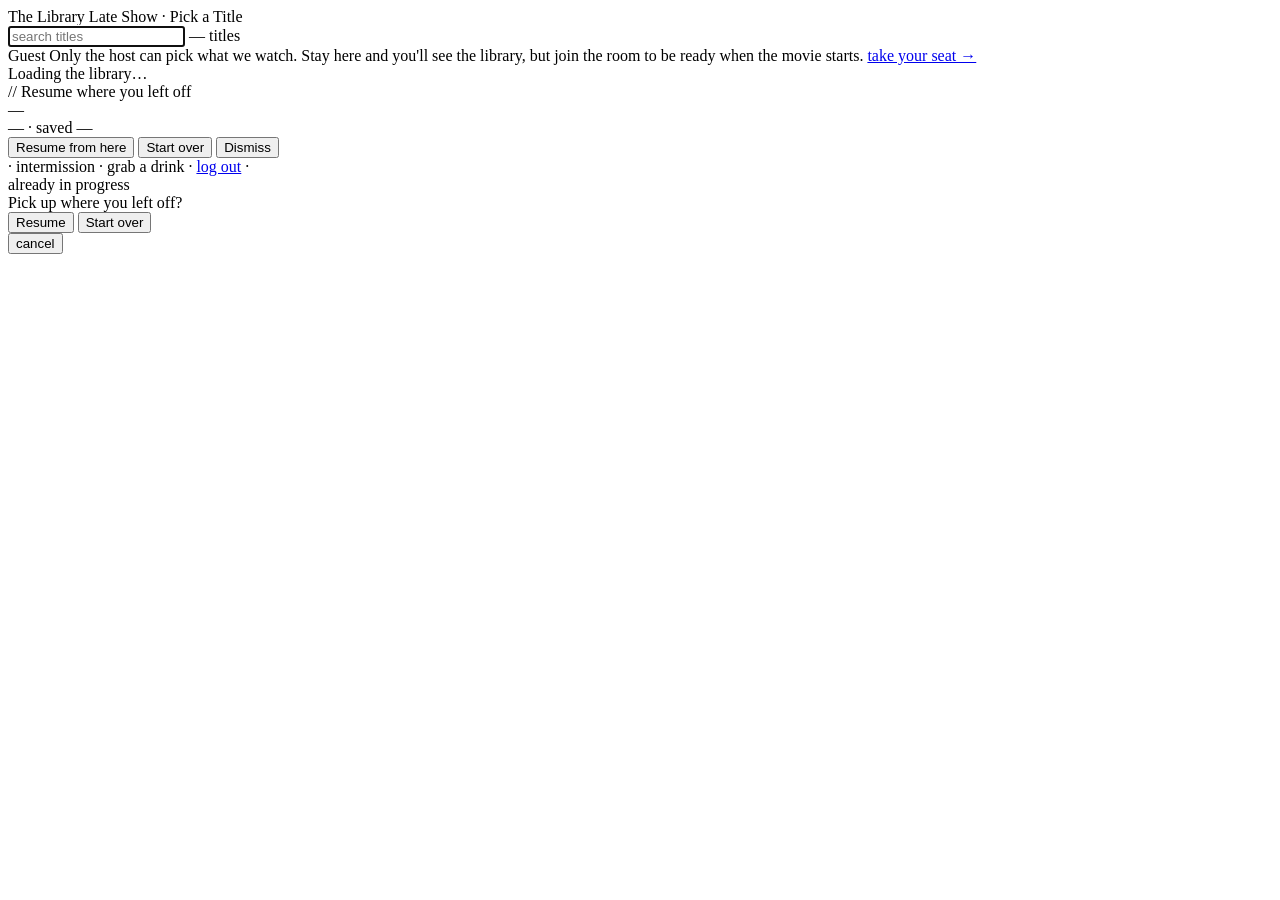
==== commit 86336038: "state: persist resume hint, offer it on restart / idle shutdown The Hub's playing state used to be e" ====
--- a/web/index.html
+++ b/web/index.html
@@ -6,7 +6,7 @@
 <title>The Library · Late Show</title>
 <link rel="preconnect" href="https://fonts.googleapis.com">
 <link rel="preconnect" href="https://fonts.gstatic.com" crossorigin>
-<link href="https://fonts.googleapis.com/css2?family=Fraunces:ital,opsz,wght,SOFT@0,9..144,300..700,0..100;1,9..144,300..700,0..100&family=JetBrains+Mono:wght@300;400;500&display=swap" rel="stylesheet">
+<link href="https://fonts.googleapis.com/css2?family=IBM+Plex+Mono:wght@300;400;500;600&display=swap" rel="stylesheet">
 <link rel="stylesheet" href="/static/index.css">
 </head>
 <body>
@@ -38,6 +38,26 @@
   </div>
 </div>
 <div id="status">Loading the library…</div>
+
+<!-- Resume-after-restart banner. Visible only when the server reports
+     a persisted resume hint AND there's no active session — i.e. the
+     container restarted (or the idle timer fired) while a movie was
+     loaded. Click "Resume" to relaunch the Plex session at the saved
+     position; "Start over" to relaunch from 0. Hosts get clickable
+     buttons; viewers get the same banner as informational text. -->
+<div id="resume-banner" class="hidden">
+  <div class="rb-card">
+    <div class="rb-eyebrow">// Resume where you left off</div>
+    <div class="rb-title" id="rb-title">—</div>
+    <div class="rb-subtitle"><span id="rb-position">—</span> · saved <span id="rb-saved">—</span></div>
+    <div class="rb-buttons">
+      <button id="rb-resume" class="primary">Resume from here</button>
+      <button id="rb-restart">Start over</button>
+      <button id="rb-dismiss" class="ghost" title="Hide this banner">Dismiss</button>
+    </div>
+  </div>
+</div>
+
 <div id="groups"></div>
 <footer>· intermission · grab a drink · <a href="/logout">log out</a> ·</footer>
 
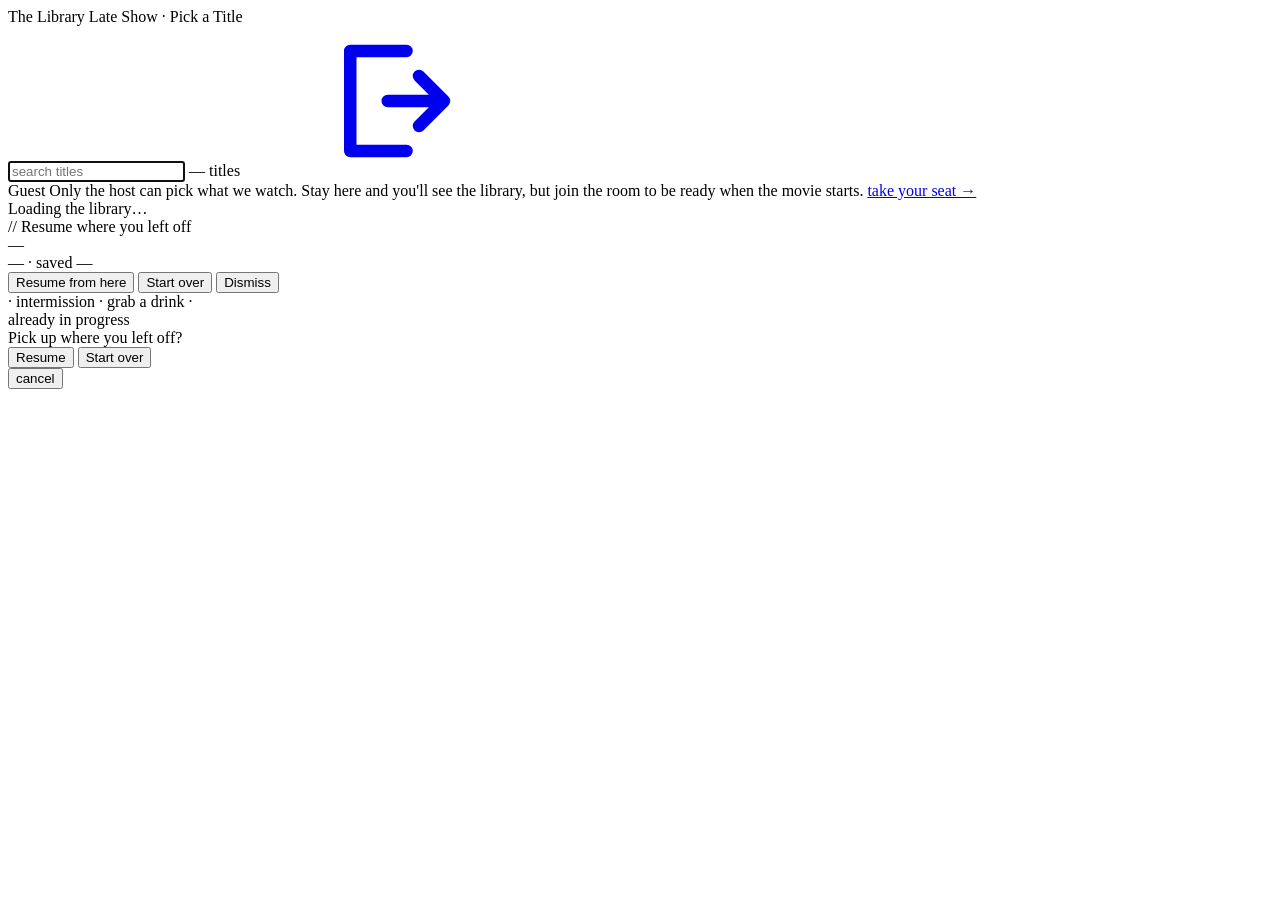
==== commit 3e095cbe: "logout: header exit button on the library, three-column footer in the waiting room Adopt the chosen " ====
--- a/web/index.html
+++ b/web/index.html
@@ -10,6 +10,12 @@
 <link rel="stylesheet" href="/static/index.css">
 </head>
 <body>
+
+<!-- Icon defs (shared vocabulary with player.html). i-exit = log out. -->
+<svg width="0" height="0" style="position:absolute" aria-hidden="true"><defs>
+  <symbol id="i-exit" viewBox="0 0 24 24" fill="none" stroke="currentColor" stroke-width="2" stroke-linecap="round" stroke-linejoin="round"><path d="M14 4H5v16h9M11 12h9M16 8l4 4-4 4"/></symbol>
+</defs></svg>
+
 <header>
   <div class="brand">
     <span class="one">The Library</span>
@@ -24,6 +30,7 @@
     <input id="search" type="search" placeholder="search titles" autofocus autocomplete="off" spellcheck="false">
   </label>
   <span id="count" class="count">— titles</span>
+  <a class="ibtn" id="logout-link" href="/logout" title="Sign out"><svg class="ico"><use href="#i-exit"/></svg></a>
 </header>
 
 <div id="guest">
@@ -59,7 +66,7 @@
 </div>
 
 <div id="groups"></div>
-<footer>· intermission · grab a drink · <a href="/logout">log out</a> ·</footer>
+<footer>· intermission · grab a drink ·</footer>
 
 <!-- Resume / Start over dialog. Hidden by default; opened when the
      user clicks a movie that's already the active session and has a
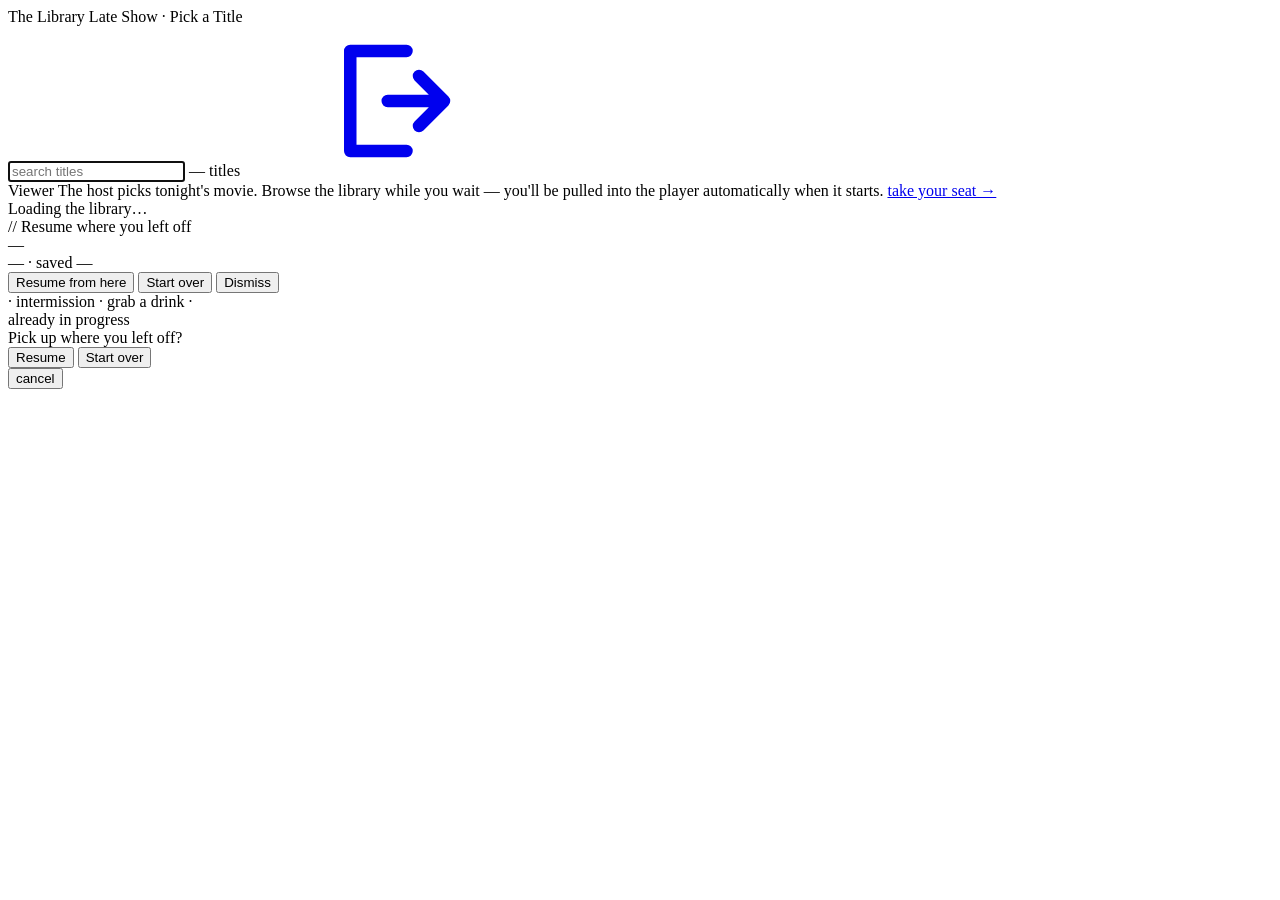
==== commit a51c293e: "library: hide resume actions from non-hosts; stop calling viewers 'guests' Two bugs a non-active-hos" ====
--- a/web/index.html
+++ b/web/index.html
@@ -35,11 +35,10 @@
 
 <div id="guest">
   <div class="card">
-    <span class="label">Guest</span>
+    <span class="label">Viewer</span>
     <span class="body">
-      Only the host can pick what we watch.
-      Stay here and you'll see the library, but join the room to be
-      ready when the movie starts.
+      The host picks tonight's movie. Browse the library while you wait —
+      you'll be pulled into the player automatically when it starts.
     </span>
     <a class="join" href="/watch">take your seat →</a>
   </div>
